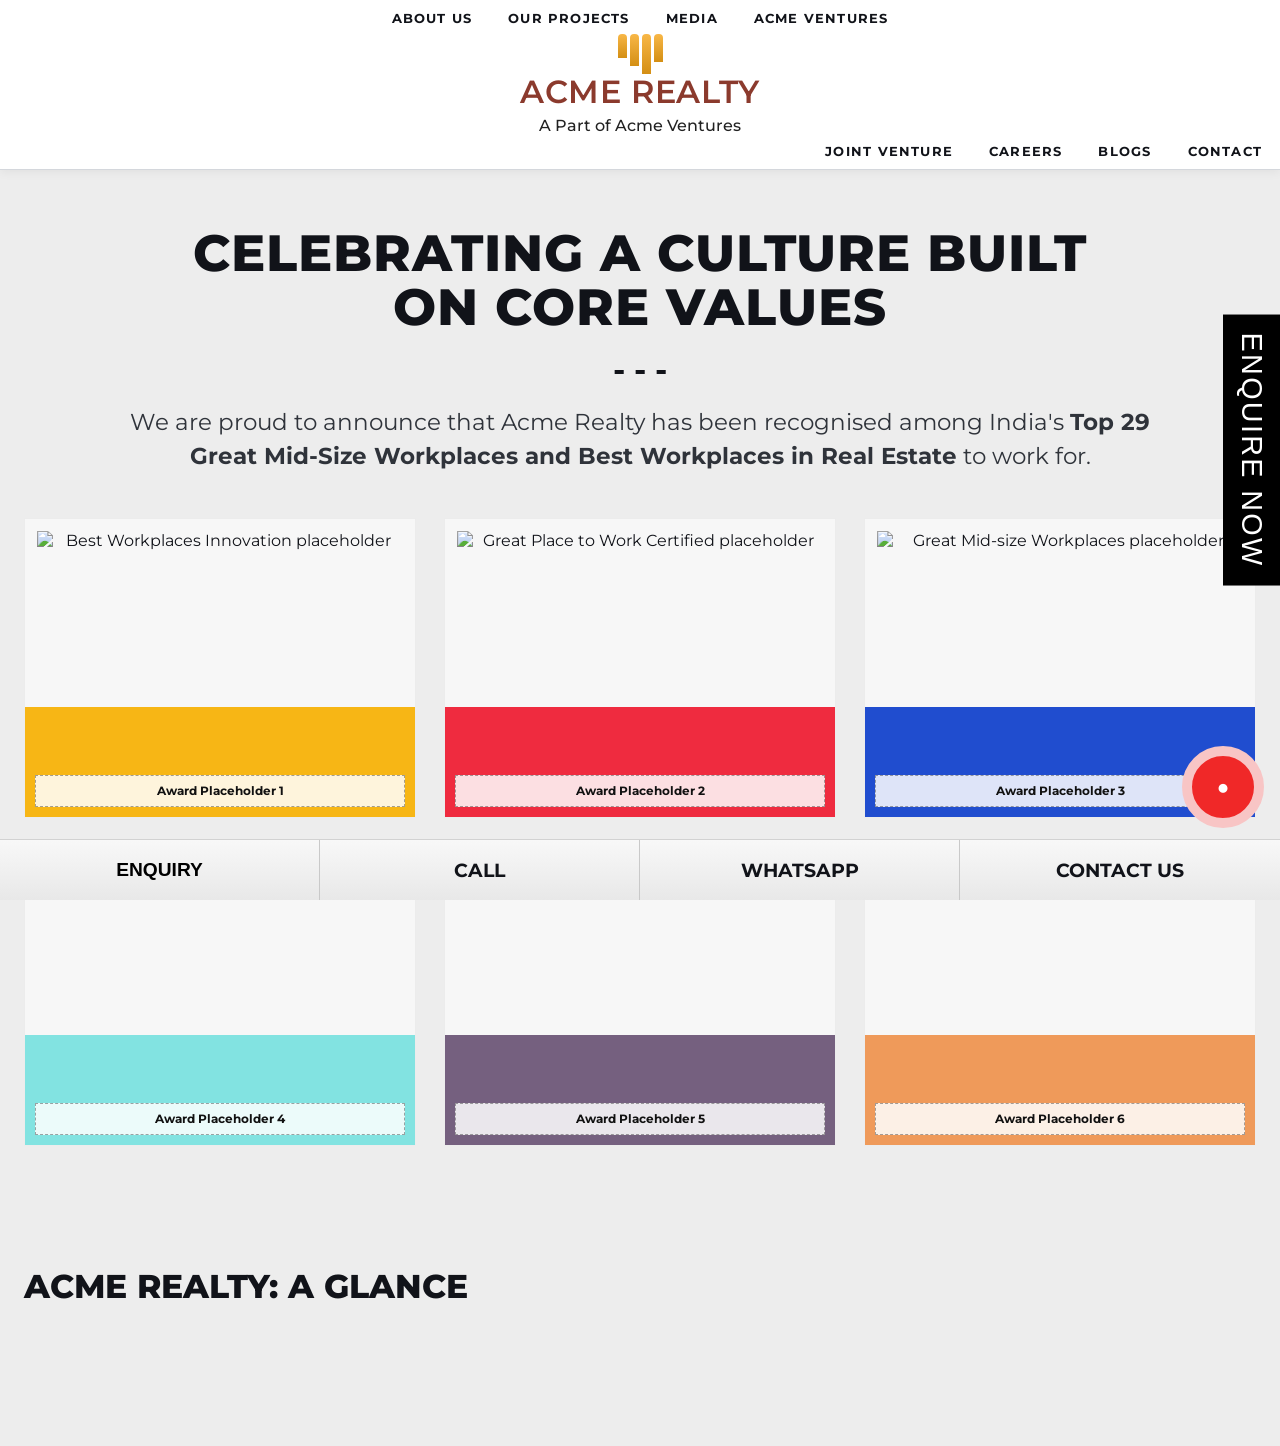
==== index.html @ ab1919ec "Add files via upload" ====
<!DOCTYPE html>
<html lang="en">
  <head>
    <meta charset="UTF-8" />
    <meta name="viewport" content="width=device-width, initial-scale=1.0" />
    <title>Acme Realty</title>
    <link rel="preconnect" href="https://fonts.googleapis.com" />
    <link rel="preconnect" href="https://fonts.gstatic.com" crossorigin />
    <link
      href="https://fonts.googleapis.com/css2?family=Montserrat:wght@400;500;600;700;800&display=swap"
      rel="stylesheet"
    />
    <script id="_webengage_script_tag" type="text/javascript">
      var webengage;
      !(function (w, e, b) {
        function o(e2, t) {
          e2[t[t.length - 1]] = function () {
            r.__queue.push([t.join("."), arguments]);
          };
        }
        var i;
        var s;
        var r = w[b];
        var z = " ";
        var l = "init options track screen onReady".split(z);
        var a = "feedback survey notification".split(z);
        var c = "options render clear abort".split(z);
        var p = "Open Close Submit Complete View Click".split(z);
        var u = "identify login logout setAttribute".split(z);
        if (!r || !r.__v) {
          for (
            w[b] = r = { __queue: [], is_spa: 0, __v: "6.0", user: {} }, i = 0;
            i < l.length;
            i++
          ) {
            o(r, [l[i]]);
          }
          for (i = 0; i < a.length; i++) {
            for (r[a[i]] = {}, s = 0; s < c.length; s++) {
              o(r[a[i]], [a[i], c[s]]);
            }
            for (s = 0; s < p.length; s++) {
              o(r[a[i]], [a[i], "on" + p[s]]);
            }
          }
          for (i = 0; i < u.length; i++) {
            o(r.user, ["user", u[i]]);
          }
          setTimeout(function () {
            var f = e.createElement("script");
            var d = e.getElementById("_webengage_script_tag");
            f.type = "text/javascript";
            f.async = true;
            f.src =
              (e.location.protocol === "https:"
                ? "https://ssl.widgets.webengage.com"
                : "http://cdn.widgets.webengage.com") + "/js/webengage-min-v-6.0.js";
            d.parentNode.insertBefore(f, d);
          });
        }
      })(window, document, "webengage");

      webengage.init("~2024a992");
    </script>
    <link rel="stylesheet" href="styles.css" />
  </head>
  <body>
    <header class="site-header">
      <nav class="top-nav" aria-label="Main navigation">
        <ul class="nav-list left">
          <li><a href="#">ABOUT US</a></li>
          <li><a href="#">OUR PROJECTS</a></li>
          <li><a href="#">MEDIA</a></li>
          <li><a href="#">ACME VENTURES</a></li>
        </ul>

        <div class="brand-block" aria-label="Acme Realty">
          <div class="brand-mark" aria-hidden="true">
            <span></span><span></span><span></span><span></span>
          </div>
          <div class="brand-name">Acme Realty</div>
          <div class="brand-sub">A Part of Acme Ventures</div>
        </div>

        <ul class="nav-list right">
          <li><a href="#">JOINT VENTURE</a></li>
          <li><a href="#">CAREERS</a></li>
          <li><a href="#">BLOGS</a></li>
          <li><a href="#">CONTACT</a></li>
        </ul>
      </nav>
    </header>

    <main>
      <section class="hero-section">
        <h1>CELEBRATING A CULTURE BUILT<br />ON CORE VALUES</h1>
        <p class="divider">- - -</p>
        <p class="hero-copy">
          We are proud to announce that Acme Realty has been recognised among India's
          <strong>Top 29 Great Mid-Size Workplaces and Best Workplaces in Real Estate</strong>
          to work for.
        </p>

        <div class="awards-grid" aria-label="Awards and recognitions">
          <article class="award-card award-yellow">
            <img src="assets/award-1.svg" alt="Best Workplaces Innovation placeholder" />
            <div class="award-placeholder">Award Placeholder 1</div>
          </article>
          <article class="award-card award-red">
            <img src="assets/award-2.svg" alt="Great Place to Work Certified placeholder" />
            <div class="award-placeholder">Award Placeholder 2</div>
          </article>
          <article class="award-card award-blue">
            <img src="assets/award-3.svg" alt="Great Mid-size Workplaces placeholder" />
            <div class="award-placeholder">Award Placeholder 3</div>
          </article>
          <article class="award-card award-cyan">
            <img src="assets/award-4.svg" alt="Best Workplaces for Women placeholder" />
            <div class="award-placeholder">Award Placeholder 4</div>
          </article>
          <article class="award-card award-purple">
            <img src="assets/award-5.svg" alt="Best Workplaces for Millennials placeholder" />
            <div class="award-placeholder">Award Placeholder 5</div>
          </article>
          <article class="award-card award-orange">
            <img src="assets/award-6.svg" alt="Best Workplaces in Real Estate placeholder" />
            <div class="award-placeholder">Award Placeholder 6</div>
          </article>
        </div>
      </section>

      <section class="content-pad">
        <h2>ACME REALTY: A GLANCE</h2>
      </section>
    </main>

    <button id="openEnquirySide" class="side-enquire" aria-label="Open enquiry form">
      ENQUIRE NOW
    </button>

    <button class="floating-chat" aria-label="Chat with us">
      <span aria-hidden="true">●</span>
    </button>

    <footer class="bottom-actions" aria-label="Quick contact actions">
      <button id="openEnquiry" class="action-item" type="button">ENQUIRY</button>
      <a href="tel:+917413993399" class="action-item">CALL</a>
      <a href="https://wa.me/917413993399" class="action-item" target="_blank" rel="noopener">WHATSAPP</a>
      <a href="#" class="action-item">CONTACT US</a>
    </footer>

    <div id="modalOverlay" class="modal-overlay" hidden></div>

    <section
      id="enquiryModal"
      class="enquiry-modal"
      role="dialog"
      aria-modal="true"
      aria-labelledby="enquiryTitle"
      hidden
    >
      <button id="closeEnquiry" class="close-btn" type="button" aria-label="Close enquiry form">&times;</button>
      <h2 id="enquiryTitle">Enquire Now</h2>

      <form id="enquiryForm" novalidate>
        <label class="sr-only" for="projectSelect">Project</label>
        <select id="projectSelect" name="project" required>
          <option value="Acme Skyline">Acme Skyline</option>
          <option value="Acme Residency">Acme Residency</option>
          <option value="Acme Heights">Acme Heights</option>
        </select>

        <label class="sr-only" for="name">Name</label>
        <input id="name" name="name" type="text" placeholder="Name *" required />

        <label class="sr-only" for="email">Email</label>
        <input id="email" name="email" type="email" placeholder="Email *" required />

        <label class="sr-only" for="mobile">Mobile Number</label>
        <input
          id="mobile"
          name="mobile"
          type="tel"
          placeholder="Mobile Number *"
          pattern="[0-9]{10}"
          required
        />

        <label class="sr-only" for="message">Message</label>
        <textarea id="message" name="message" rows="4" placeholder="Message *" required></textarea>

        <label class="consent-wrap">
          <input id="consent" name="consent" type="checkbox" required />
          <span>
            By submitting this form, I consent to Acme Realty reaching out to me via Call, SMS,
            WhatsApp, Email or any other suitable communication channel.
          </span>
        </label>

        <div class="captcha-row">
          <div id="captchaCode" class="captcha-code" aria-live="polite"></div>
          <button id="refreshCaptcha" class="refresh-captcha" type="button" aria-label="Refresh captcha">
            &#8635;
          </button>
          <label for="captchaInput" class="captcha-label">Please Enter Code:</label>
          <input id="captchaInput" name="captchaInput" type="text" placeholder="Enter Captcha *" required />
        </div>

        <p class="error-msg" aria-live="assertive"></p>
        <p class="success-msg" aria-live="polite"></p>

        <button class="submit-btn" type="submit">SUBMIT</button>
      </form>

      <p class="support-line">Call us for more information at <a href="tel:+917413993399">+91-741-399-3399</a></p>
    </section>

    <script src="script.js"></script>
  </body>
</html>
---- styles.css ----
:root {
  --text: #111319;
  --muted: #4a4f57;
  --bg: #ededed;
  --white: #ffffff;
  --line: #dadde2;
  --shadow: 0 8px 26px rgba(0, 0, 0, 0.2);
  --accent: #000000;
  --alert: #c62828;
  --ok: #1b7f3f;
}

* {
  box-sizing: border-box;
}

body {
  margin: 0;
  font-family: "Montserrat", sans-serif;
  color: var(--text);
  background: var(--bg);
  min-height: 100vh;
}

a {
  color: inherit;
  text-decoration: none;
}

.site-header {
  position: sticky;
  top: 0;
  z-index: 10;
  background: var(--white);
  border-bottom: 1px solid #d4d7dc;
  box-shadow: 0 2px 10px rgba(0, 0, 0, 0.06);
}

.top-nav {
  max-width: 1600px;
  margin: 0 auto;
  min-height: 120px;
  padding: 0 32px;
  display: grid;
  grid-template-columns: 1fr auto 1fr;
  align-items: center;
  gap: 20px;
}

.nav-list {
  display: flex;
  list-style: none;
  margin: 0;
  padding: 0;
  gap: 36px;
  align-items: center;
  font-weight: 700;
  letter-spacing: 0.09em;
  font-size: 0.84rem;
}

.nav-list.right {
  justify-self: end;
}

.brand-block {
  text-align: center;
}

.brand-mark {
  display: inline-flex;
  gap: 3px;
  margin-bottom: 2px;
}

.brand-mark span {
  width: 9px;
  border-radius: 4px 4px 0 0;
  background: linear-gradient(180deg, #f8b747, #d48f14);
}

.brand-mark span:nth-child(1) {
  height: 24px;
}

.brand-mark span:nth-child(2) {
  height: 32px;
}

.brand-mark span:nth-child(3) {
  height: 40px;
}

.brand-mark span:nth-child(4) {
  height: 28px;
}

.brand-name {
  font-size: 2rem;
  text-transform: uppercase;
  letter-spacing: 0.02em;
  color: #8b3a2d;
  font-weight: 600;
  line-height: 1;
}

.brand-sub {
  margin-top: 8px;
  font-size: 1rem;
  color: #222;
  font-weight: 500;
}

.hero-section {
  max-width: 1500px;
  margin: 56px auto 0;
  padding: 0 24px 80px;
  text-align: center;
}

.hero-section h1 {
  font-size: clamp(2rem, 4vw, 4rem);
  line-height: 1.05;
  letter-spacing: 0.02em;
  margin: 0;
  font-weight: 800;
}

.divider {
  margin: 16px 0;
  font-size: 2rem;
  font-weight: 700;
}

.hero-copy {
  margin: 0 auto;
  max-width: 1020px;
  color: #2f333a;
  font-size: clamp(1rem, 1.8vw, 2rem);
  line-height: 1.5;
}

.awards-grid {
  margin-top: 44px;
  display: grid;
  grid-template-columns: repeat(6, minmax(170px, 1fr));
  gap: 28px;
}

.award-card {
  background: #f7f7f7;
  border: 1px solid #ececec;
  min-height: 300px;
  padding: 12px;
  position: relative;
  display: flex;
  align-items: flex-end;
  justify-content: center;
}

.award-card img {
  width: 100%;
  height: 100%;
  object-fit: cover;
  display: block;
}

.award-placeholder {
  position: absolute;
  inset: auto 10px 10px 10px;
  font-size: 0.72rem;
  font-weight: 700;
  padding: 8px;
  text-align: center;
  color: #111;
  background: rgba(255, 255, 255, 0.85);
  border: 1px dashed rgba(0, 0, 0, 0.35);
}

.award-yellow {
  box-shadow: inset 0 -110px 0 #f7b615;
}

.award-red {
  box-shadow: inset 0 -110px 0 #ef2b3f;
}

.award-blue {
  box-shadow: inset 0 -110px 0 #204dcf;
}

.award-cyan {
  box-shadow: inset 0 -110px 0 #82e3e1;
}

.award-purple {
  box-shadow: inset 0 -110px 0 #75607f;
}

.award-orange {
  box-shadow: inset 0 -110px 0 #ef9a5a;
}

.content-pad {
  max-width: 1500px;
  margin: 0 auto;
  padding: 40px 24px 140px;
}

.content-pad h2 {
  font-size: clamp(2rem, 2.6vw, 3.2rem);
  margin: 0;
  font-weight: 800;
}

.side-enquire {
  position: fixed;
  top: 50%;
  right: 0;
  transform: translateY(-50%);
  border: 0;
  background: #000;
  color: #fff;
  padding: 18px 12px;
  font-size: 1.8rem;
  letter-spacing: 0.08em;
  writing-mode: vertical-rl;
  text-orientation: mixed;
  cursor: pointer;
  z-index: 9;
}

.floating-chat {
  position: fixed;
  right: 16px;
  bottom: 72px;
  width: 82px;
  height: 82px;
  border-radius: 50%;
  border: 10px solid #f8c5c5;
  background: #f02828;
  color: #fff;
  font-size: 1.3rem;
  cursor: pointer;
  z-index: 8;
}

.bottom-actions {
  position: fixed;
  left: 0;
  right: 0;
  bottom: 0;
  z-index: 8;
  display: grid;
  grid-template-columns: repeat(4, 1fr);
  background: linear-gradient(180deg, #f8f8f8, #e8e8e8);
  border-top: 1px solid #d2d2d2;
}

.action-item {
  text-align: center;
  padding: 18px 10px;
  font-size: 2rem;
  font-weight: 700;
  border: 0;
  border-right: 1px solid #c9c9c9;
  background: transparent;
  cursor: pointer;
}

.action-item:last-child {
  border-right: 0;
}

.modal-overlay {
  position: fixed;
  inset: 0;
  background: rgba(0, 0, 0, 0.55);
  z-index: 20;
}

.enquiry-modal {
  position: fixed;
  top: 50%;
  left: 50%;
  transform: translate(-50%, -50%);
  width: min(680px, calc(100vw - 30px));
  max-height: calc(100vh - 24px);
  overflow: auto;
  background:
    linear-gradient(150deg, rgba(0, 0, 0, 0.03) 1px, transparent 1px) 0 0 / 30px 24px,
    linear-gradient(30deg, rgba(0, 0, 0, 0.03) 1px, transparent 1px) 0 0 / 30px 24px,
    #f4f4f4;
  z-index: 21;
  border-radius: 6px;
  box-shadow: var(--shadow);
  padding: 28px 42px 30px;
}

.enquiry-modal h2 {
  margin: 8px 0 18px;
  text-align: center;
  font-size: 3rem;
}

.close-btn {
  position: absolute;
  right: -12px;
  top: -12px;
  width: 44px;
  height: 44px;
  border: 0;
  background: #000;
  color: #fff;
  font-size: 2rem;
  line-height: 1;
  cursor: pointer;
}

#enquiryForm {
  display: grid;
  gap: 12px;
}

#enquiryForm input,
#enquiryForm select,
#enquiryForm textarea {
  width: 100%;
  border: 1px solid #bcbec2;
  background: rgba(255, 255, 255, 0.6);
  padding: 14px 16px;
  font-size: 1.05rem;
  font-family: inherit;
}

#enquiryForm textarea {
  resize: vertical;
  min-height: 92px;
}

.consent-wrap {
  display: grid;
  grid-template-columns: auto 1fr;
  align-items: start;
  gap: 8px;
  font-size: 0.95rem;
  color: #2e3034;
}

.consent-wrap input {
  margin-top: 3px;
}

.captcha-row {
  display: grid;
  grid-template-columns: 130px 44px 1fr 190px;
  align-items: center;
  gap: 10px;
}

.captcha-code {
  min-height: 44px;
  border: 1px solid #b8cbd7;
  background: #e8f6ff;
  display: flex;
  align-items: center;
  justify-content: center;
  letter-spacing: 0.35em;
  font-size: 1.8rem;
  color: #cc2f2f;
  font-weight: 700;
  user-select: none;
}

.refresh-captcha {
  height: 44px;
  border: 1px solid #bcbec2;
  background: #fff;
  font-size: 1.7rem;
  cursor: pointer;
}

.captcha-label {
  font-size: 1rem;
  color: #2a2d32;
}

.error-msg,
.success-msg {
  min-height: 1.2em;
  margin: 0;
  font-size: 0.95rem;
  font-weight: 600;
}

.error-msg {
  color: var(--alert);
}

.success-msg {
  color: var(--ok);
}

.submit-btn {
  border: 0;
  background: #000;
  color: #fff;
  padding: 14px;
  font-size: 1.05rem;
  font-weight: 700;
  letter-spacing: 0.06em;
  cursor: pointer;
}

.support-line {
  text-align: center;
  margin: 18px 0 0;
  font-size: 0.95rem;
}

.support-line a {
  text-decoration: underline;
  font-weight: 600;
}

.sr-only {
  position: absolute;
  width: 1px;
  height: 1px;
  padding: 0;
  margin: -1px;
  overflow: hidden;
  clip: rect(0, 0, 0, 0);
  border: 0;
}

[hidden] {
  display: none !important;
}

@media (max-width: 1300px) {
  .top-nav {
    grid-template-columns: 1fr;
    gap: 8px;
    padding: 10px 18px;
  }

  .nav-list,
  .nav-list.right {
    justify-content: center;
    flex-wrap: wrap;
  }

  .awards-grid {
    grid-template-columns: repeat(3, minmax(170px, 1fr));
  }

  .captcha-row {
    grid-template-columns: 1fr 44px;
  }

  .captcha-label {
    grid-column: 1 / -1;
  }

  #captchaInput {
    grid-column: 1 / -1;
  }

  .action-item {
    font-size: 1.2rem;
  }
}

@media (max-width: 760px) {
  .hero-section {
    margin-top: 24px;
  }

  .awards-grid {
    grid-template-columns: repeat(2, minmax(130px, 1fr));
    gap: 14px;
  }

  .award-card {
    min-height: 210px;
  }

  .side-enquire {
    font-size: 0.95rem;
    padding: 12px 8px;
  }

  .floating-chat {
    width: 64px;
    height: 64px;
    border-width: 8px;
    bottom: 78px;
  }

  .bottom-actions {
    grid-template-columns: repeat(2, 1fr);
  }

  .action-item {
    font-size: 0.95rem;
    border-bottom: 1px solid #c9c9c9;
  }

  .enquiry-modal {
    padding: 16px;
  }

  .enquiry-modal h2 {
    font-size: 2rem;
  }
}
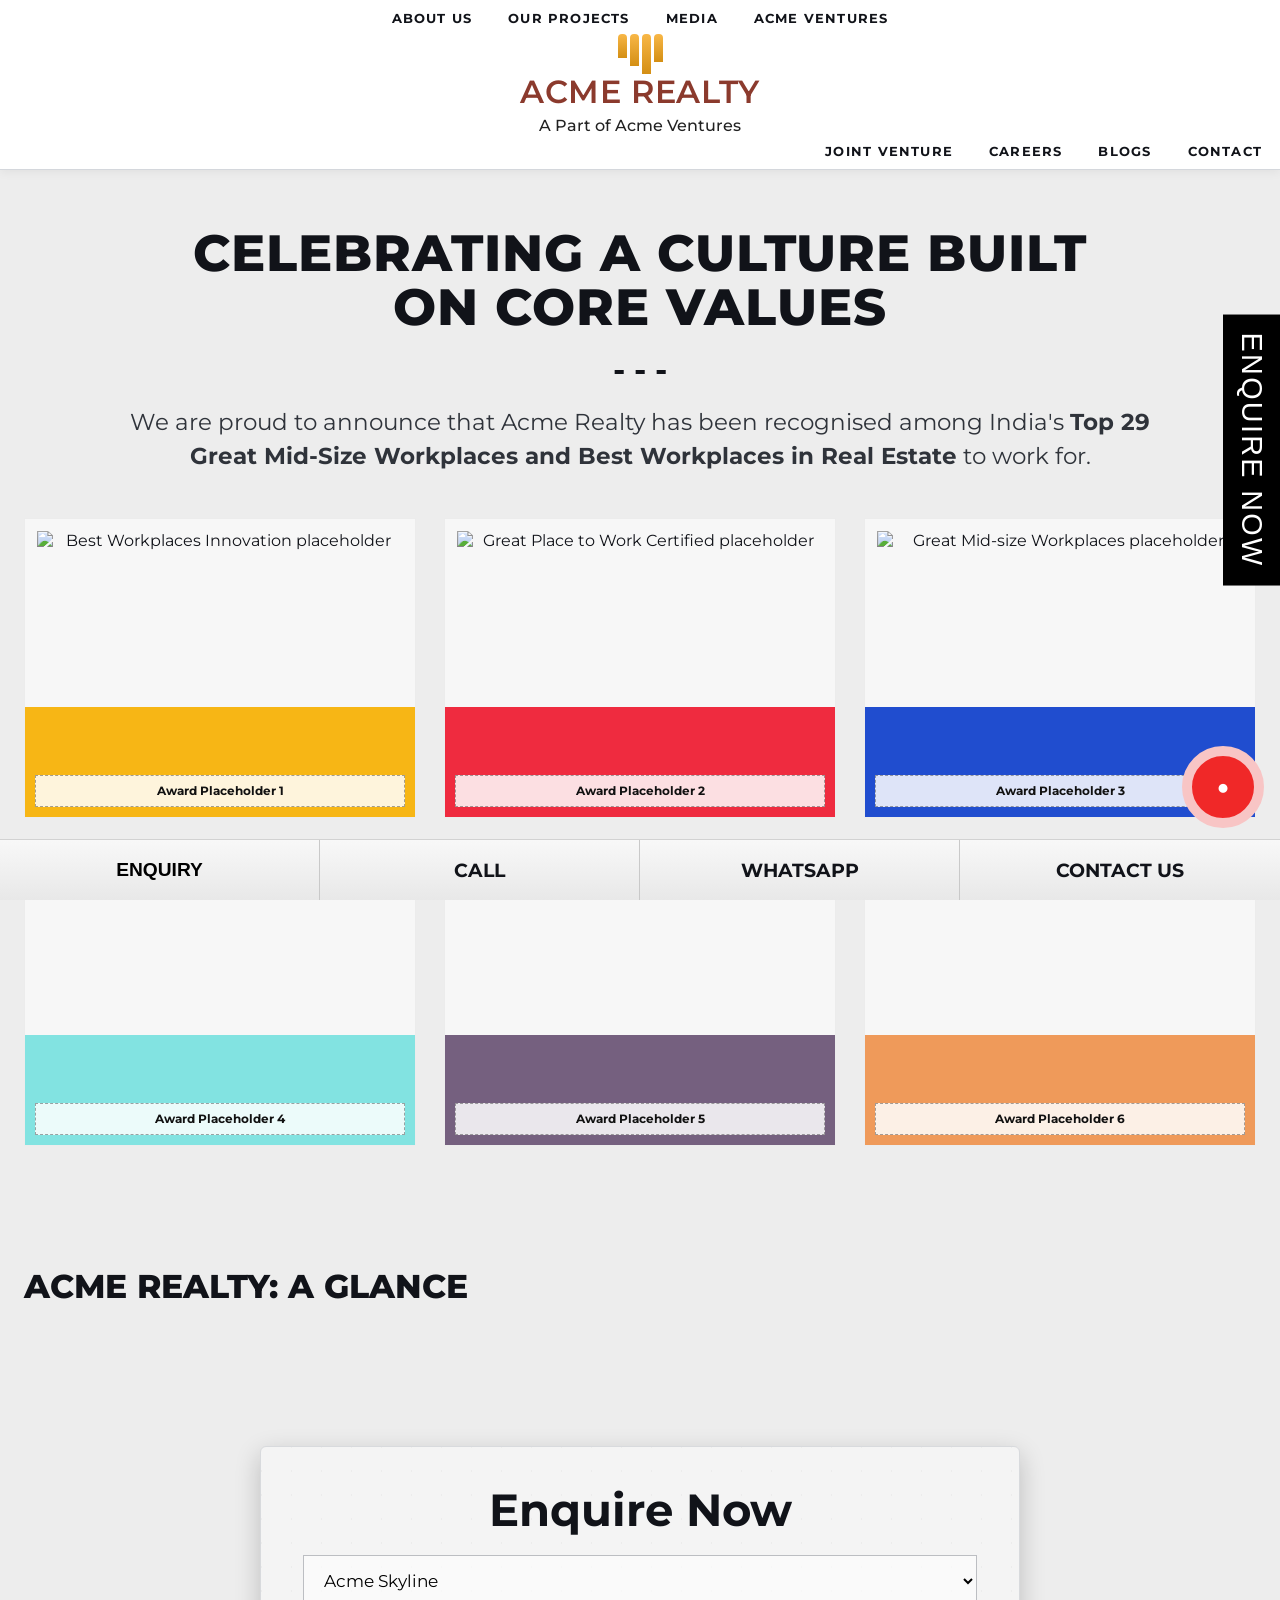
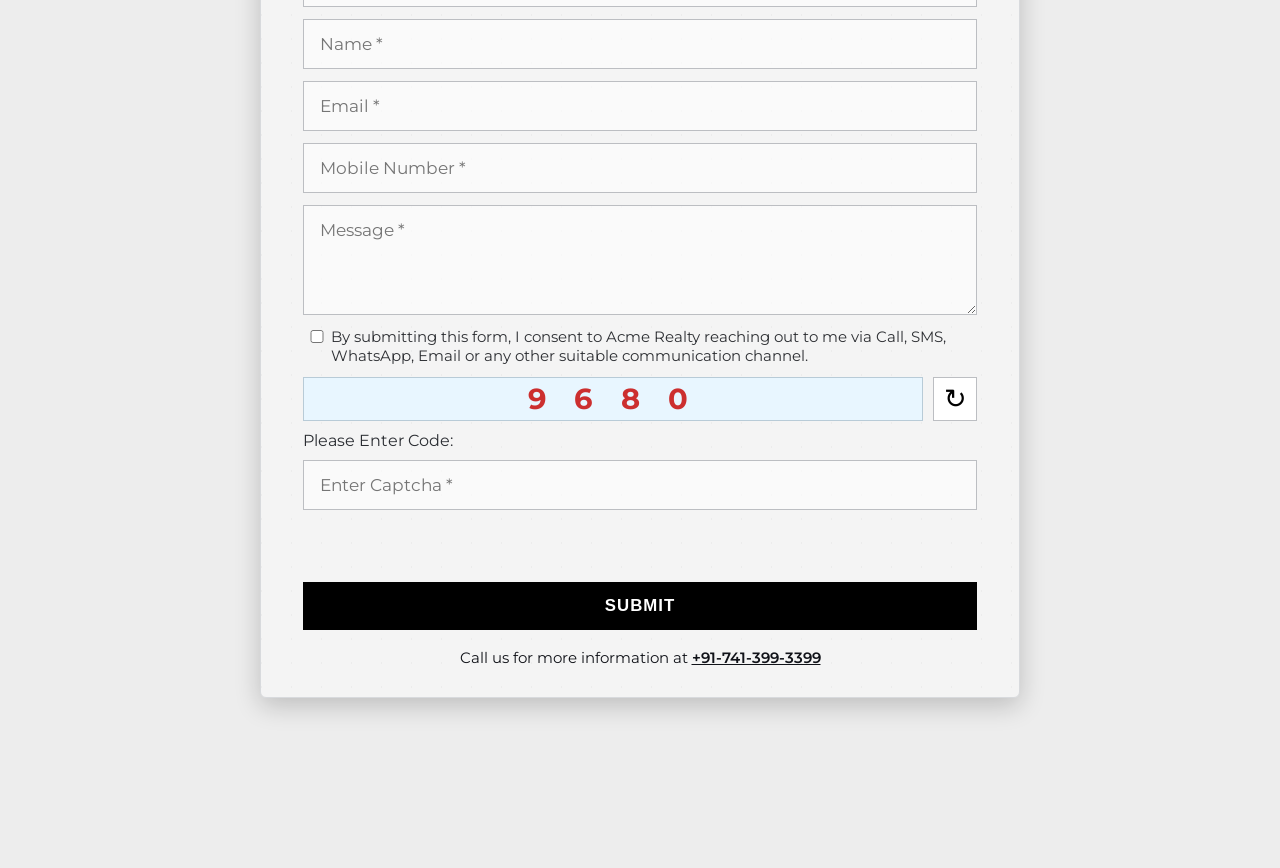
==== commit 8d045492: "Add files via upload" ====
--- a/index.html
+++ b/index.html
@@ -132,6 +132,70 @@
       <section class="content-pad">
         <h2>ACME REALTY: A GLANCE</h2>
       </section>
+
+      <section class="main-enquiry-section" aria-labelledby="mainEnquiryTitle">
+        <div class="main-enquiry-card">
+          <h2 id="mainEnquiryTitle">Enquire Now</h2>
+          <form id="mainEnquiryForm" novalidate>
+            <label class="sr-only" for="mainProjectSelect">Project</label>
+            <select id="mainProjectSelect" name="project" required>
+              <option value="Acme Skyline">Acme Skyline</option>
+              <option value="Acme Residency">Acme Residency</option>
+              <option value="Acme Heights">Acme Heights</option>
+            </select>
+
+            <label class="sr-only" for="mainName">Name</label>
+            <input id="mainName" name="name" type="text" placeholder="Name *" required />
+
+            <label class="sr-only" for="mainEmail">Email</label>
+            <input id="mainEmail" name="email" type="email" placeholder="Email *" required />
+
+            <label class="sr-only" for="mainMobile">Mobile Number</label>
+            <input
+              id="mainMobile"
+              name="mobile"
+              type="tel"
+              placeholder="Mobile Number *"
+              pattern="[0-9]{10}"
+              required
+            />
+
+            <label class="sr-only" for="mainMessage">Message</label>
+            <textarea id="mainMessage" name="message" rows="4" placeholder="Message *" required></textarea>
+
+            <label class="consent-wrap">
+              <input id="mainConsent" name="consent" type="checkbox" required />
+              <span>
+                By submitting this form, I consent to Acme Realty reaching out to me via Call, SMS,
+                WhatsApp, Email or any other suitable communication channel.
+              </span>
+            </label>
+
+            <div class="captcha-row">
+              <div id="mainCaptchaCode" class="captcha-code" aria-live="polite"></div>
+              <button id="mainRefreshCaptcha" class="refresh-captcha" type="button" aria-label="Refresh captcha">
+                &#8635;
+              </button>
+              <label for="mainCaptchaInput" class="captcha-label">Please Enter Code:</label>
+              <input
+                id="mainCaptchaInput"
+                name="mainCaptchaInput"
+                type="text"
+                placeholder="Enter Captcha *"
+                required
+              />
+            </div>
+
+            <p id="mainErrorMsg" class="error-msg" aria-live="assertive"></p>
+            <p id="mainSuccessMsg" class="success-msg" aria-live="polite"></p>
+
+            <button class="submit-btn" type="submit">SUBMIT</button>
+          </form>
+          <p class="support-line">
+            Call us for more information at <a href="tel:+917413993399">+91-741-399-3399</a>
+          </p>
+        </div>
+      </section>
     </main>
 
     <button id="openEnquirySide" class="side-enquire" aria-label="Open enquiry form">
--- a/styles.css
+++ b/styles.css
@@ -211,6 +211,31 @@
   font-size: clamp(2rem, 2.6vw, 3.2rem);
   margin: 0;
   font-weight: 800;
+}
+
+.main-enquiry-section {
+  max-width: 1500px;
+  margin: 0 auto;
+  padding: 0 24px 170px;
+}
+
+.main-enquiry-card {
+  width: min(760px, 100%);
+  margin: 0 auto;
+  background:
+    linear-gradient(150deg, rgba(0, 0, 0, 0.03) 1px, transparent 1px) 0 0 / 30px 24px,
+    linear-gradient(30deg, rgba(0, 0, 0, 0.03) 1px, transparent 1px) 0 0 / 30px 24px,
+    #f4f4f4;
+  border: 1px solid #d8dadd;
+  border-radius: 6px;
+  box-shadow: var(--shadow);
+  padding: 28px 42px 30px;
+}
+
+.main-enquiry-card h2 {
+  margin: 8px 0 18px;
+  text-align: center;
+  font-size: clamp(2rem, 3.5vw, 3rem);
 }
 
 .side-enquire {
@@ -317,14 +342,18 @@
   cursor: pointer;
 }
 
-#enquiryForm {
+#enquiryForm,
+#mainEnquiryForm {
   display: grid;
   gap: 12px;
 }
 
 #enquiryForm input,
 #enquiryForm select,
-#enquiryForm textarea {
+#enquiryForm textarea,
+#mainEnquiryForm input,
+#mainEnquiryForm select,
+#mainEnquiryForm textarea {
   width: 100%;
   border: 1px solid #bcbec2;
   background: rgba(255, 255, 255, 0.6);
@@ -333,7 +362,8 @@
   font-family: inherit;
 }
 
-#enquiryForm textarea {
+#enquiryForm textarea,
+#mainEnquiryForm textarea {
   resize: vertical;
   min-height: 92px;
 }
@@ -463,7 +493,8 @@
     grid-column: 1 / -1;
   }
 
-  #captchaInput {
+  #captchaInput,
+  #mainCaptchaInput {
     grid-column: 1 / -1;
   }
 
@@ -514,4 +545,8 @@
   .enquiry-modal h2 {
     font-size: 2rem;
   }
-}
+
+  .main-enquiry-card {
+    padding: 16px;
+  }
+}
